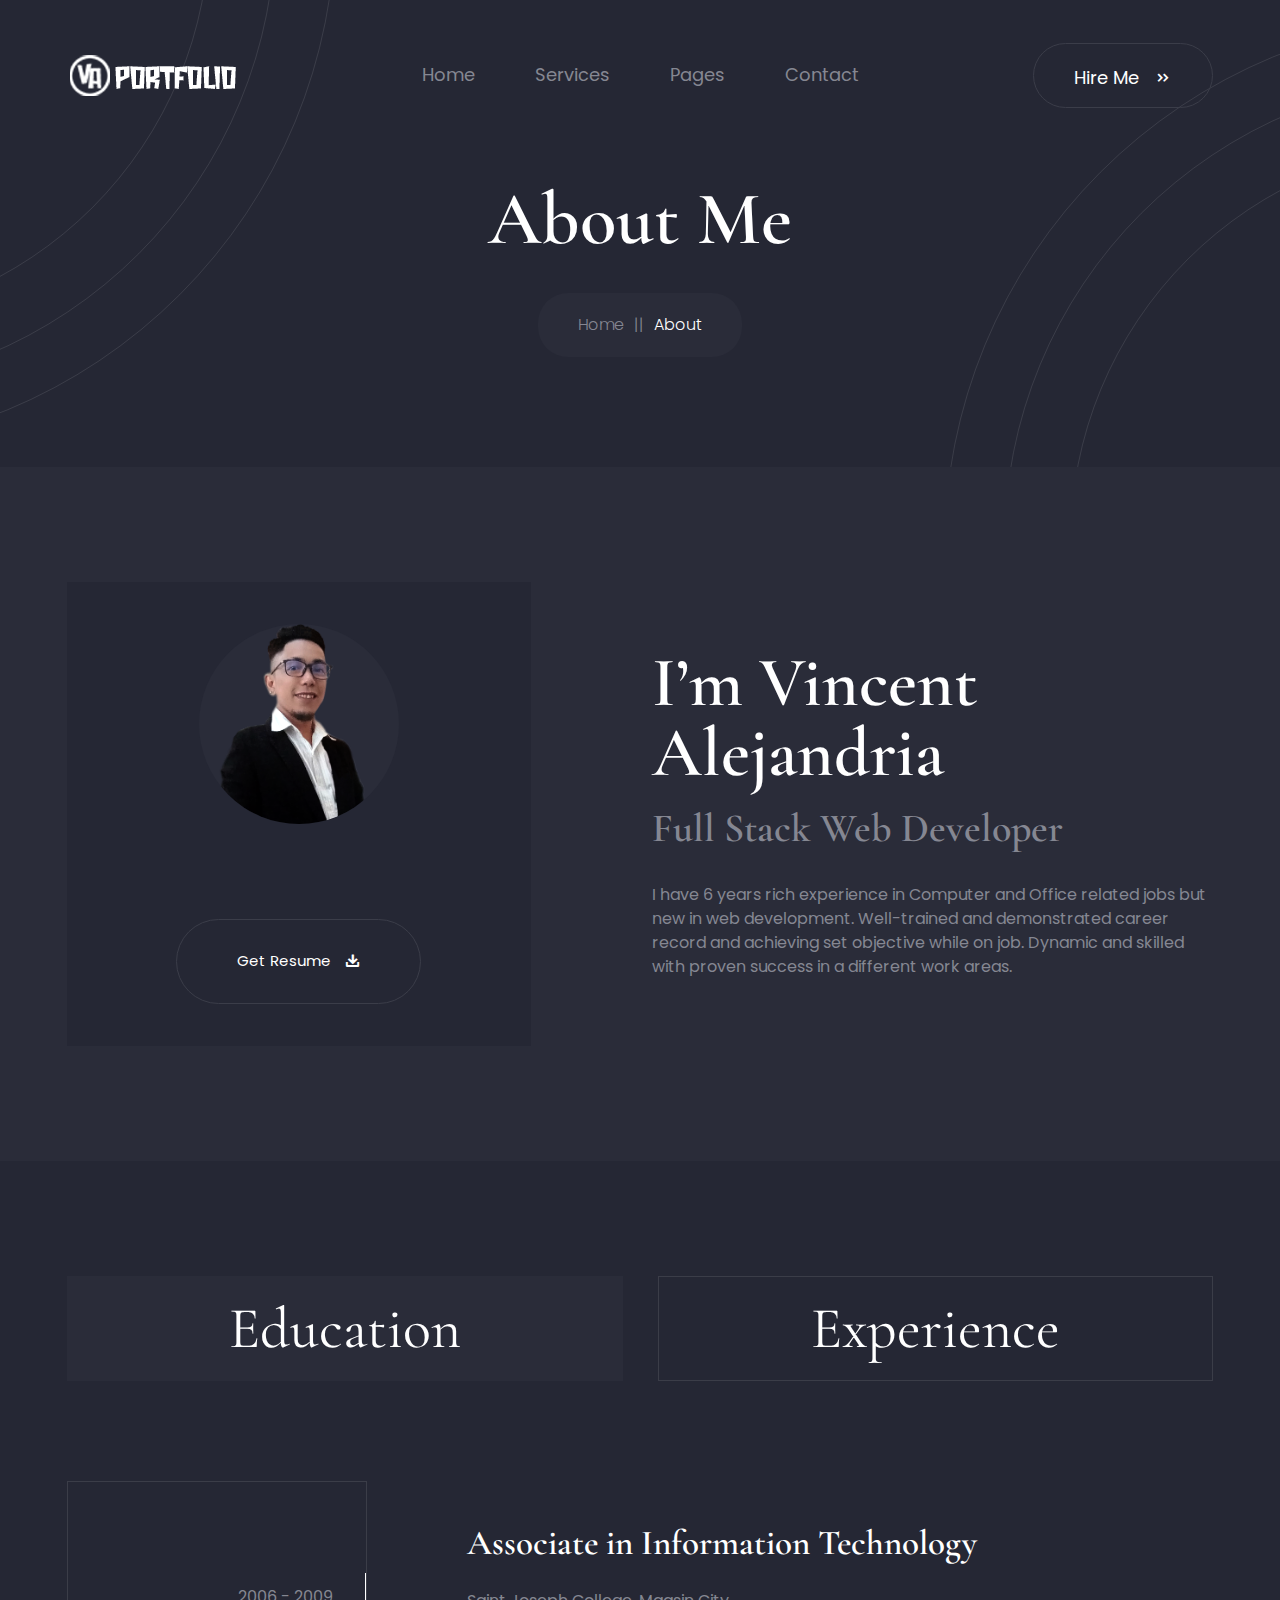
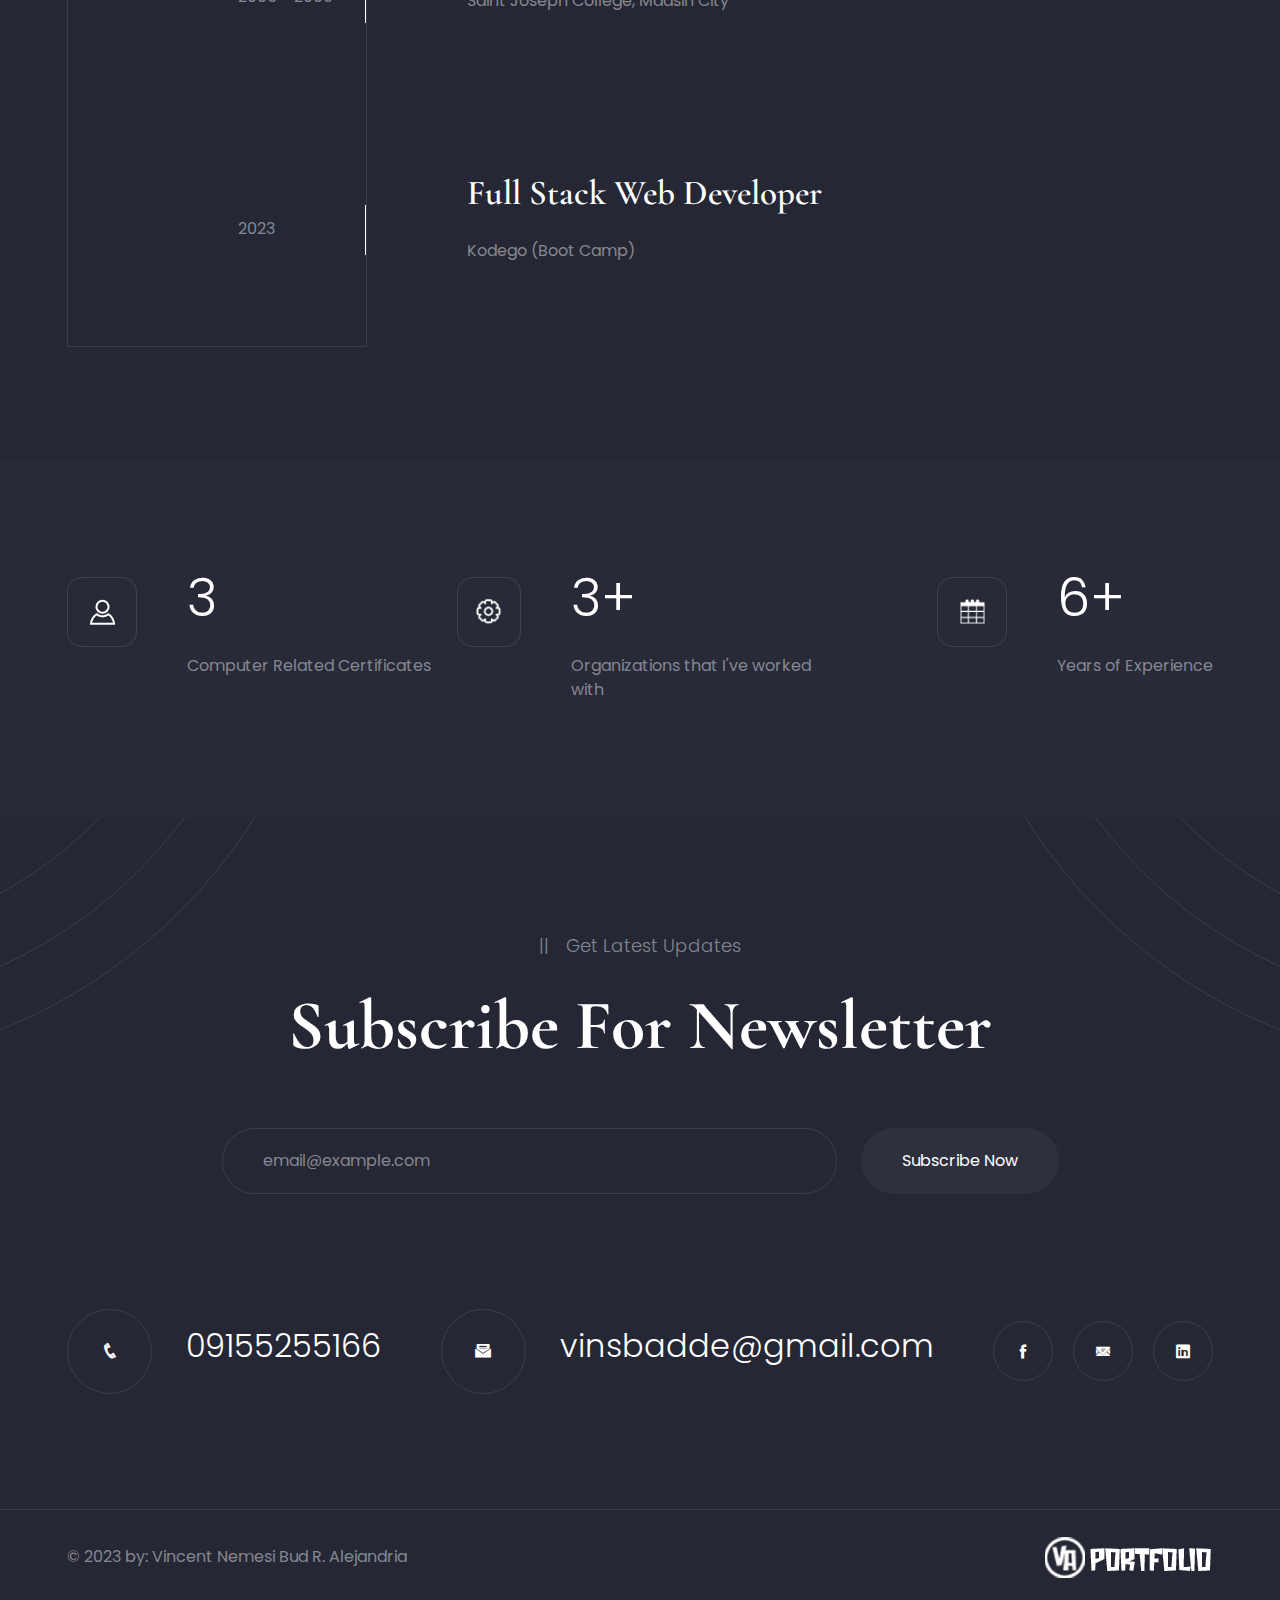
==== about.html @ b2f35c75 "Push" ====
<!DOCTYPE html>
<html lang="zxx">

<head>

    <meta charset="UTF-8">
    <meta http-equiv="X-UA-Compatible" content="IE=edge">
    <title>About</title>
    <meta name="robots" content="noindex, follow" />
    <meta name="description" content="">
    <meta name="viewport" content="width=device-width, initial-scale=1.0">
    <!-- Favicon -->
    <link rel="shortcut icon" type="image/x-icon" href="assets/images/myfav.png" />

    <!-- CSS
    ============================================ -->

    <!-- Vendor CSS (Contain Bootstrap, Icon Fonts) -->
    <link rel="stylesheet" href="assets/css/vendor/bootstrap.min.css" />
    <link rel="stylesheet" href="assets/css/vendor/icofont.min.css" />

    <!-- Plugin CSS (Global Plugins Files) -->
    <link rel="stylesheet" href="assets/css/plugins/animate.css">
    <link rel="stylesheet" href="assets/css/plugins/swiper-bundle.min.css">
    <link rel="stylesheet" href="assets/css/plugins/venobox.min.css" />

    <!-- Style CSS -->
    <link rel="stylesheet" href="assets/css/style.css">
    
    <!-- Minify Version -->
    <!-- <link rel="stylesheet" href="assets/css/vendor/vendor.min.css">
    <link rel="stylesheet" href="assets/css/plugins/plugins.min.css">
    <link rel="stylesheet" href="assets/css/style.min.css"> -->

</head>

<body>

    <main class="main-wrapper">
        <!-- .....:::::: Start Header Section :::::.... -->
        <header class="header-section sticky-header d-none d-lg-block">
            <div class="header-wrapper">
                <div class="container">
                    <div class="row justify-content-between align-items-center">
                        <div class="col">
                            <!-- Start Header Logo -->
                            <a href="index.html" class="header-logo">
                                <img src="assets/images/logo/logo.png" alt="">
                            </a>
                            <!-- End Header Logo -->
                        </div>
                        <div class="col-auto">
                            <!-- Start Header Menu -->
                            <ul class="header-nav">
                                <li><a href="index.html">Home</a></li>
                                <li class="has-dropdown">
                                    <a href="service-details.html">Services</a>
                                </li>
                                
                                <li class="has-dropdown">
                                    <a href="#">Pages</a>
                                    <ul class="submenu">
                                        <li><a href="about.html">About</a></li>
                                    <li><a href="project-list.html">Projects</a></li>
                                 
                                    </ul>
                                </li>
                                <li><a href="contact.html">Contact</a></li>
                            </ul>
                            <!-- End Header Menu -->
                        </div>
                        <div class="col">
                            <div class="header-btn-link text-end">
                                <a href="#" class="btn btn-sm btn-outline-one icon-space-left">Hire Me <i class="icofont-double-right"></i></a>
                            </div>
                        </div>
                    </div>
                </div>
            </div>
        </header>
        <!-- .....:::::: End Header Section :::::.... -->

        <!-- .....:::::: Start Mobile Header Section :::::.... -->
        <div class="mobile-header d-block d-lg-none">
            <div class="container">
                <div class="row align-items-center justify-content-between">
                    <div class="col">
                        <div class="mobile-logo">
                            <a href="index.html"><img src="assets/images/logo/logo.png" alt=""></a>
                        </div>
                    </div>
                    <div class="col">
                        <div class="mobile-action-link text-end">
                            <a href="#mobile-menu-offcanvas" class="offcanvas-toggle offside-menu"><i class="icofont-navigation-menu"></i></a>
                        </div>
                    </div>
                </div>
            </div>
        </div>
        <!-- .....:::::: Start MobileHeader Section :::::.... -->

        <!--  Start Offcanvas Mobile Menu Section -->
        <div id="mobile-menu-offcanvas" class="offcanvas offcanvas-rightside offcanvas-mobile-menu-section">
            <!-- Start Offcanvas Header -->
            <div class="offcanvas-header text-right">
                <button class="offcanvas-close"><i class="icofont-close-line"></i></button>
            </div> <!-- End Offcanvas Header -->
            <!-- Start Offcanvas Mobile Menu Wrapper -->
            <div class="offcanvas-mobile-menu-wrapper">
                <!-- Start Mobile Menu  -->
                <div class="mobile-menu-bottom">
                    <!-- Start Mobile Menu Nav -->
                    <div class="offcanvas-menu">
                        <ul>
                            <li>
                                <a href="index.html"><span>Home</span></a>
                            </li>
                            <li>
                                <a href="#"><span>Services</span></a>
                            </li>
                            <li>
                                <a href="#"><span>Pages</span></a>
                                <ul class="mobile-sub-menu">
                                    <li><a href="about.html">About</a></li>
                                    <li><a href="project-list.html">Projects</a></li>
                                </ul>
                            </li>
                            <li>
                                <a href="contact.html"><span>Contact</span></a>
                            </li>
                        </ul>
                    </div> <!-- End Mobile Menu Nav -->
                </div> <!-- End Mobile Menu -->

                <!-- Start Mobile contact Info -->
                <div class="mobile-contact-info text-center">
                    <ul class="social-link">
                        <li><a target="_blank" href="https://example.com"><i class="icofont-facebook"></i></a>
                        </li>
                        <li><a target="_blank" href="https://example.com"><i class="icofont-email"></i></a>
                        </li>
                        <li><a target="_blank" href="https://example.com"><i class="icofont-skype"></i></a></li>
                    </ul>
                </div>
                <!-- End Mobile contact Info -->

            </div> <!-- End Offcanvas Mobile Menu Wrapper -->
        </div>
        <!-- ...:::: End Offcanvas Mobile Menu Section:::... -->

        <!-- Offcanvas Overlay -->
        <div class="offcanvas-overlay"></div>

        <!-- ...::: Start Breadcrumb Section :::... -->
        <div class="breadcrumb-section section-bg overflow-hidden pos-relative">
            <div class="breadcrumb-shape-top-left"></div>
            <div class="breadcrumb-shape-bottom-right"></div>
            <div class="breadcrumb-box">
                <div class="container">
                    <div class="row">
                        <div class="col-12">
                            <div class="breadcrumb-content">
                                <h2 class="title">About Me</h2>
                                <ul class="breadcrumb-link">
                                    <li><a href="index.html">Home</a></li>
                                    <li class="active" aria-current="page">About</li>
                                </ul>
                            </div>
                        </div>
                    </div>
                </div>
            </div>
        </div>
        <!-- ...::: End Breadcrumb Section :::... -->

        <!-- ...::: Start Vider Info Display Section :::... -->
        <div class="video-info-display-section section-gap-tb-165">
            <div class="video-info-display-box">
                <div class="container">
                    <div class="video-info-display-wrapper">
                        <div class="row align-items-center">
                            <div class="col-xl-5 col-lg-6 col-md-6 col-sm-8 col-10 offset-1 offset-sm-2 offset-md-3 offset-lg-0">
                                <div class="video-card">
                                    <img src="assets/images/portrait/picture-wave-btn.png" class="wave-btn" ></img>

                                    <a href="#" class="btn btn-xl btn-outline-one icon-space-left">Get Resume <i class="icofont-download"></i></a>
                                </div>
                            </div>
                            <div class="col-xl-6 col-lg-6 col-md-8 offset-md-2 offset-lg-0 offset-xl-1">
                                <div class="video-info-content">
                                    <h2 class="title">I’m Vincent Alejandria</h2>

                                    <h3 class="sub-title">
                                        Full Stack Web Developer
                                    </h3>

                                    <p> I have 6 years rich experience 
                                        in Computer and Office related jobs but new in web development. 
                                        Well-trained and demonstrated career record and achieving set objective while 
                                        on job. Dynamic and skilled with proven success in a different work areas.</p>
                                </div>
                            </div>
                        </div>
                    </div>
                </div>
            </div>
        </div>
        <!-- ...::: End Vider Info Display Section :::... -->

        <!-- ...::: Start Resume Info Display Section :::... -->
        <div class="resume-info-display-section  section-gap-tb-165 section-bg">
            <div class="resume-info-display-box">
                <div class="container">
                    <div class="row">
                        <div class="col-12">
                            <ul class="resume-tab nav">
                                <li class="nav-item">
                                    <button class="nav-link active" data-bs-toggle="tab" data-bs-target="#education-tab">Education</button>
                                </li>
                                <li class="nav-item">
                                    <button class="nav-link" data-bs-toggle="tab" data-bs-target="#experience-tab">Experience</button>
                                </li>
                            </ul>
                        </div>
                    </div>
                    <div class="resume-info-display-wrapper">
                        <div class="row">
                            <div class="col-12">
                                <div class="tab-content" id="myTabContent">
                                    <div class="tab-pane fade show active" id="education-tab" role="tabpanel">
                                        <ul class="resume-list">
                                            <!-- Start Resume Tab List Single Item -->
                                            <li class="resume-tab-list-single-item">
                                                <div class="content">
                                                    <div class="left">
                                                        <span class="year">2006 - 2009</span>
                                                    </div>
                                                    <div class="right">
                                                        <h3 class="title">Associate in Information Technology</h3>
                                                        <span class="institute-name">Saint Joseph College, Maasin City</span>
                                                        <p></p>
                                                    </div>
                                                </div>
                                            </li>
                                            <!-- End Resume Tab List Single Item -->
                                            <!-- Start Resume Tab List Single Item -->
                                            <li class="resume-tab-list-single-item">
                                                <div class="content">
                                                    <div class="left">
                                                        <span class="year">2023 </span>
                                                    </div>
                                                    <div class="right">
                                                        <h3 class="title">Full Stack Web Developer </h3>
                                                        <span class="institute-name">Kodego (Boot Camp)</span>
                                                        <p></p>
                                                    </div>
                                                </div>
                                            </li>
                                        </ul>
                                    </div>
                                    <div class="tab-pane fade" id="experience-tab" role="tabpanel">
                                        <ul class="resume-list">
                                            <!-- Start Resume Tab List Single Item -->
                                            <li class="resume-tab-list-single-item">
                                                <div class="content">
                                                    <div class="left">
                                                        <span class="year">2016 - 2018</span>
                                                    </div>
                                                    <div class="right">
                                                        <h3 class="title">Computer Tech/Web Designer</h3>
                                                        <span class="institute-name">C-Tech I.T. Solution</span><br><br>
                                                        <p>My job includes the entire process of defining requirements, visualizing and creating graphics including illustrations, logos, layouts and photos. </p>
                                                        <p>I am also tasked with maintaining computer systems, troubleshooting errors, and repairing the organization's hardware.  </p>
                                                    </div>
                                                </div>
                                            </li>
                                            <!-- End Resume Tab List Single Item -->
                                            <!-- Start Resume Tab List Single Item -->
                                            <li class="resume-tab-list-single-item">
                                                <div class="content">
                                                    <div class="left">
                                                        <span class="year">2015 - 2018</span>
                                                    </div>
                                                    <div class="right">
                                                        <h3 class="title">IT Manager</h3>
                                                        <span class="institute-name">Nomercom BPO</span><br><br>
                                                        <p>I am responsible for maintaining all systems on-site and remotely, including.</p>
                                                        <ul>
                                                            <li>* Identifying and acting on opportunities to improve and update software and systems</li>
                                                            <li>* Running regular checks on network and data security</li>
                                                            <li>* Developing and implementing IT policy and best practice guides for the organisation</li>
                                                            <li>* Designing training programs and workshops for staff</li>
                                                            <li>* Conducting regular system audits</li>
                                                            <li>* Running and sharing regular operation system reports with senior staff</li>
                                                            <li>* Overseeing and determining timeframes for major IT projects including system updates, upgrades, migrations and outages</li>
                                                            <li>* Managing and reporting on allocation of IT budget</li>
                                                            <li>* Providing direction for IT team members</li>
                                                            <li>* Identifying opportunities for team training and skills advancement</li>
                                                        </ul>
                                                    </div>
                                                </div>
                                            </li>
                                            <!-- End Resume Tab List Single Item -->
                                            <!-- Start Resume Tab List Single Item -->
                                            <li class="resume-tab-list-single-item">
                                                <div class="content">
                                                    <div class="left">
                                                        <span class="year">2018 - 2021</span>
                                                    </div>
                                                    <div class="right">
                                                        <h3 class="title">Senior Digital Designer</h3>
                                                        <span class="institute-name">Learn Pac Systems UK</span>
                                                        <p>I am responsible for creating, managing, and producing digital design solutions for a variety of uses: websites, product graphics, email templates, social media graphics, brand campaigns, and photography.</p>
                                                    </div>
                                                </div>
                                            </li>
                                            <!-- End Resume Tab List Single Item -->
                                        </ul>
                                    </div>
                                </div>
                            </div>
                        </div>
                    </div>
                </div>
            </div>
        </div>
        <!-- ...::: End Resume Info Display Section :::... -->

        <!-- ...::: Start Counter Display Section :::... -->
        <div class="counter-display-section section-gap-tb-165 section-bg-2">
            <div class="counter-display-wrapper">
                <div class="container">
                    <div class="row justify-content-center justify-content-sm-start">
                        <div class="d-block d-md-flex justify-content-md-start col-12 col-sm-4 col-md-4">
                            <!-- Start Counterup Single Item -->
                            <div class="counterup-single-item">
                                <div class="icon">
                                    <img src="assets/images/icon/counterup-icon-1.png" alt="">
                                </div>
                                <div class="content">
                                    <h2 class="number"><span class="counter">3</span></h2>
                                    <span class="text">Computer Related Certificates</span>
                                </div>
                            </div>
                            <!-- End Counterup Single Item -->
                        </div>
                        <div class="d-block d-md-flex justify-content-md-center col-12 col-sm-4 col-md-4">
                            <!-- Start Counterup Single Item -->
                            <div class="counterup-single-item">
                                <div class="icon">
                                    <img src="assets/images/icon/counterup-icon-2.png" alt="">
                                </div>
                                <div class="content">
                                    <h2 class="number"><span class="counter">3</span>+</h2>
                                    <span class="text">Organizations that I've worked with</span>
                                </div>
                            </div>
                            <!-- End Counterup Single Item -->
                        </div>
                        <div class="d-block d-md-flex justify-content-md-end col-12 col-sm-4 col-md-4">
                            <!-- Start Counterup Single Item -->
                            <div class="counterup-single-item">
                                <div class="icon">
                                    <img src="assets/images/icon/counterup-icon-3.png" alt="">
                                </div>
                                <div class="content">
                                    <h2 class="number"><span class="counter">6</span>+</h2>
                                    <span class="text">Years of Experience</span>
                                </div>
                            </div>
                            <!-- End Counterup Single Item -->
                        </div>
                    </div>
                </div>
            </div>
        </div>
        <!-- ...::: End Counter Display Section :::... -->
  

        <!-- ...::: Start Footer Section :::... -->
        <footer class="footer-section section-bg overflow-hidden pos-relative">
            <div class="footer-inner-shape-top-left"></div>
            <div class="footer-inner-shape-top-right"></div>
            <div class="footer-section-top section-gap-t-165">
                <div class="container">
                    <div class="row">
                        <div class="col-12">
                            <!-- Start Section Content -->
                            <div class="section-content pos-relative text-center">
                                <span class="section-tag">Get Latest Updates</span>
                                <h2 class="section-title">Subscribe For Newsletter</h2>
                            </div>
                            <!-- End Section Content -->
                        </div>
                    </div>
                    <div class="footer-top-wrapper text-center">
                        <div class="row">
                            <div class="col-12">
                                <form action="#" class="footer-newsletter">
                                    <input type="email" placeholder="email@example.com">
                                    <button class="submit-btn" type="submit">Subscribe Now</button>
                                </form>
                            </div>
                        </div>
                    </div>
                </div>
            </div>
            <div class="footer-center section-gap-tb-165">
                <div class="container">
                    <div class="row justify-content-between align-items-center mb-n5">
                        <div class="col-auto mb-5">
                            <!-- Start Single Footer Info -->
                            <div class="footer-single-info">
                                <a href="tel:+639155255166" class="info-box">
                                    <span class="icon"><i class="icofont-phone"></i></span>
                                    <span class="text">09155255166</span>
                                </a>
                            </div>
                            <!-- Start Single Footer Info -->
                        </div>
                        <div class="col-auto mb-5">
                            <!-- Start Single Footer Info -->
                            <div class="footer-single-info">
                                <a href="mailto:vinsbadde@gmail.com" class="info-box">
                                    <span class="icon"><i class="icofont-envelope-open"></i></span>
                                    <span class="text">vinsbadde@gmail.com</span>
                                </a>
                            </div>
                            <!-- Start Single Footer Info -->
                        </div>
                        <div class="col-auto mb-5">
                            <!-- Start Single Footer Info -->
                            <div class="footer-single-info">
                                <ul class="social-link">
                                    <li><a href="https://www.example.com" target="_blank"><i class="icofont-facebook"></i></a></li>
                                    <li><a href="https://www.example.com" target="_blank"><i class="icofont-email"></i></a></li>
                                    <li><a href="https://www.example.com" target="_blank"><i class="icofont-linkedin"></i></a></li>
                                </ul>
                            </div>
                            <!-- Start Single Footer Info -->
                        </div>
                    </div>
                </div>
            </div>
            <div class="footer-bottom">
                <div class="container">
                    <div class="row justify-content-center justify-content-md-between align-items-center flex-column-reverse flex-md-row">
                        <div class="col-auto">
                            <div class="footer-copyright">
                                <p class="copyright-text">&copy; 2023 <a href="index.html"></a> by: Vincent Nemesi Bud R. Alejandria </p>
                            </div>
                        </div>
                        <div class="col-auto">
                            <a href="index.html" class="footer-logo">
                                <div class="logo">
                                    <img src="assets/images/logo/logo.png" alt="">
                                </div>
                            </a>
                        </div>
                    </div>
                </div>
            </div>
        </footer>
        <!-- ...::: End Footer Section :::... -->

        <!-- material-scrolltop button -->
        <button class="material-scrolltop" type="button"></button>
    </main>

    <!-- Global Vendor, plugins JS -->

    <!-- JS Files
    ============================================ -->
    <!-- Global Vendor, plugins JS -->

    <!-- Vendor JS -->
    <script src="assets/js/vendor/modernizr-3.11.2.min.js"></script>
    <script src="assets/js/vendor/jquery-3.6.0.min.js"></script>
    <script src="assets/js/vendor/jquery-migrate-3.3.2.min.js"></script>
    <script src="assets/js/vendor/bootstrap.bundle.min.js"></script>
    
    <!--Plugins JS-->
    <script src="assets/js/plugins/swiper-bundle.min.js"></script>
    <script src="assets/js/plugins/jquery.appear.min.js"></script>
    <script src="assets/js/plugins/venobox.min.js"></script>
    <script src="assets/js/plugins/jquery.waypoints.js"></script>
    <script src="assets/js/plugins/images-loaded.min.js"></script>
    <script src="assets/js/plugins/isotope.pkgd.min.js"></script>
    <script src="assets/js/plugins/counter.js"></script>
    <script src="assets/js/plugins/ajax-mail.js"></script>
    <script src="assets/js/plugins/material-scrolltop.js"></script>

    <!-- Minify Version -->
    <!-- <script src="assets/js/vendor.min.js"></script>
    <script src="assets/js/plugins.min.js"></script> -->

    <!--Main JS (Common Activation Codes)-->
    <script src="assets/js/main.js"></script>

</body>

</html>
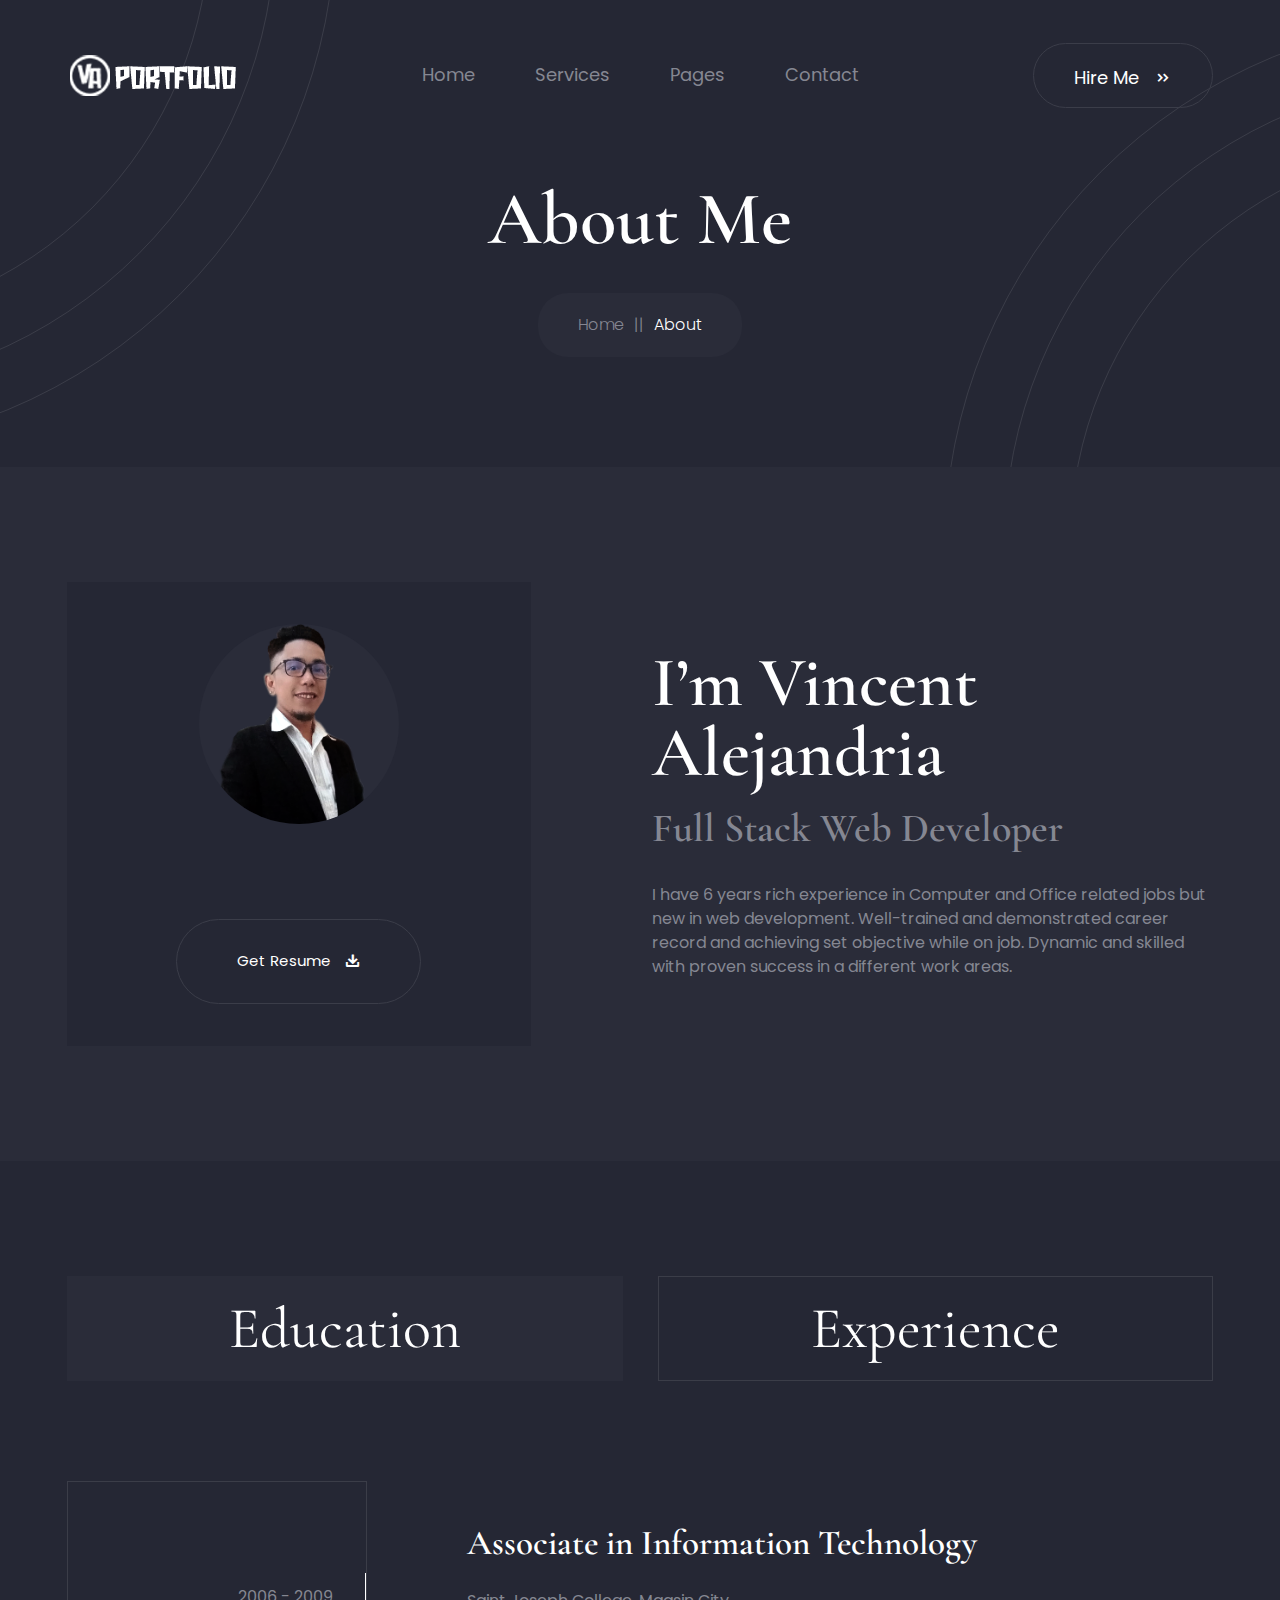
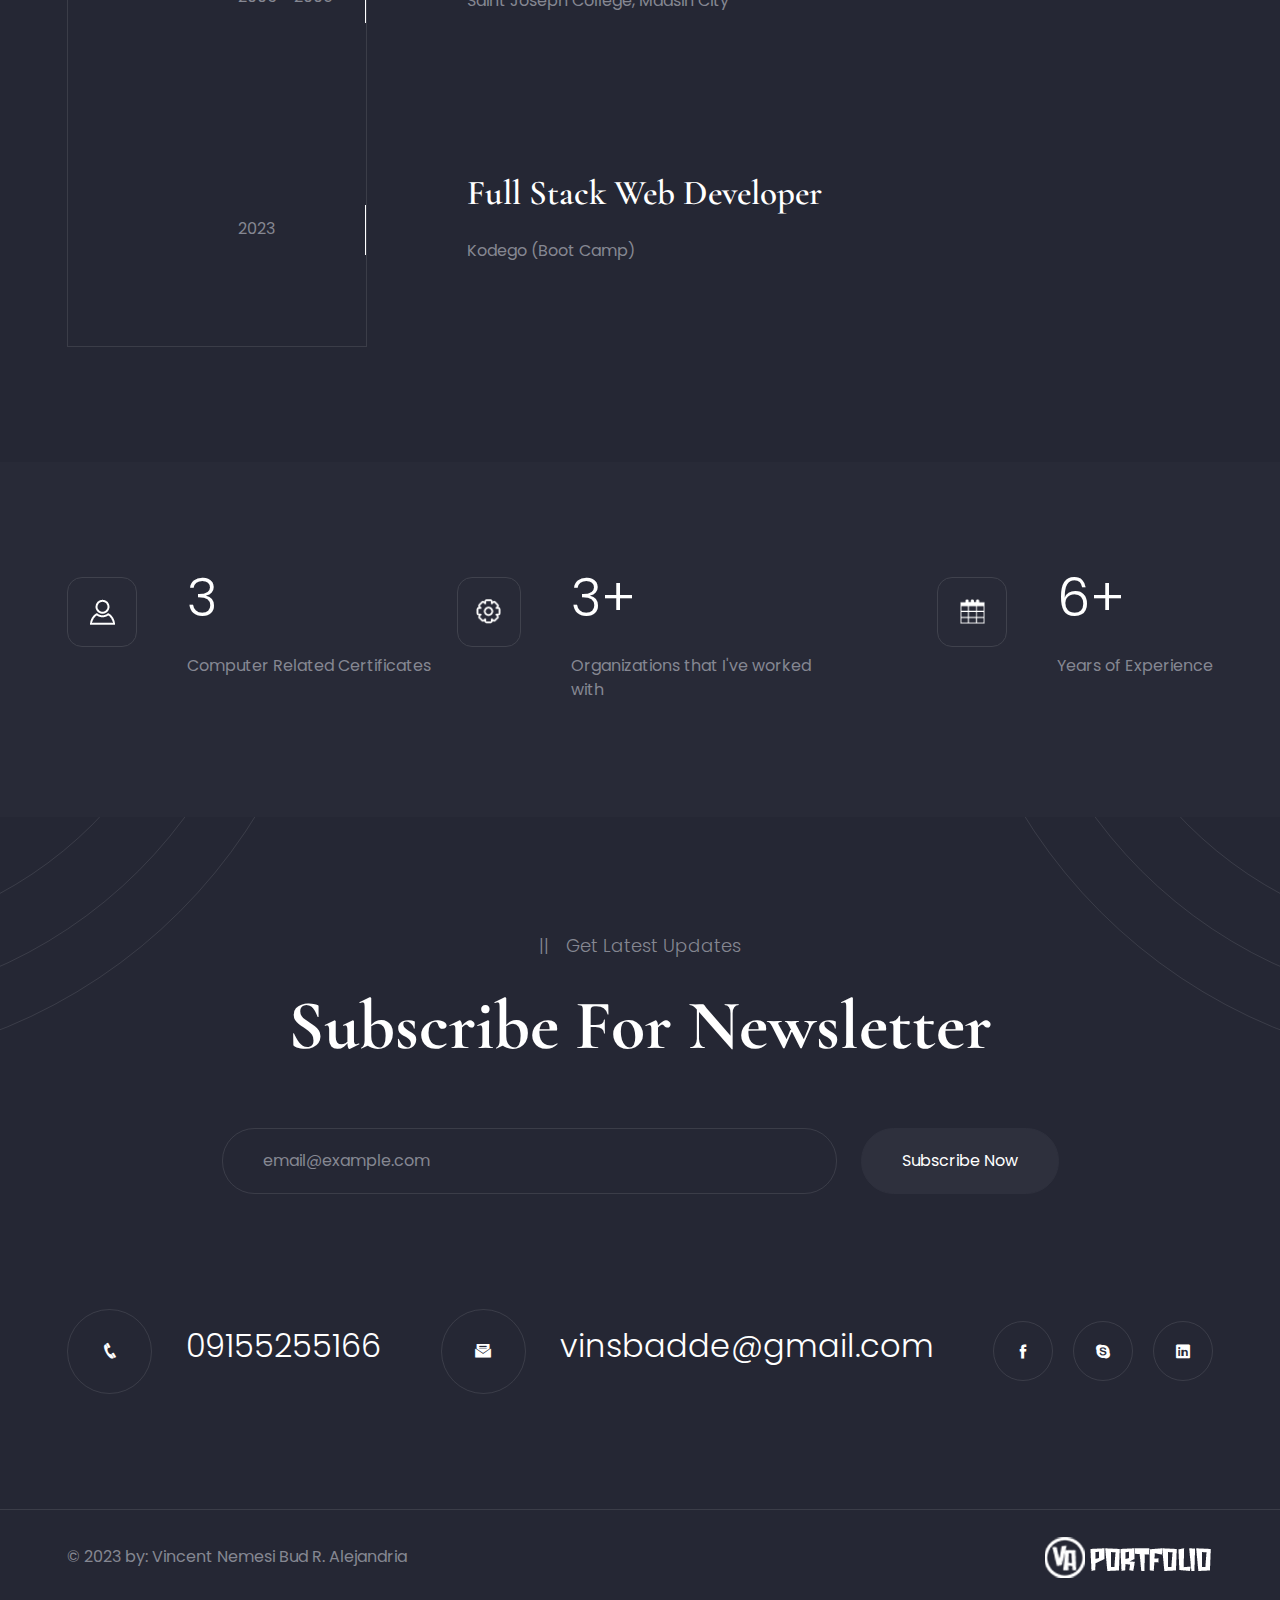
==== commit 9ec0d8cc: "updated" ====
--- a/about.html
+++ b/about.html
@@ -116,7 +116,7 @@
                                 <a href="index.html"><span>Home</span></a>
                             </li>
                             <li>
-                                <a href="#"><span>Services</span></a>
+                                <a href="service-details.html"><span>Services</span></a>
                             </li>
                             <li>
                                 <a href="#"><span>Pages</span></a>
@@ -135,11 +135,11 @@
                 <!-- Start Mobile contact Info -->
                 <div class="mobile-contact-info text-center">
                     <ul class="social-link">
-                        <li><a target="_blank" href="https://example.com"><i class="icofont-facebook"></i></a>
+                        <li><a target="_blank" href="https://www.facebook.com/nEmEsiBAD"><i class="icofont-facebook"></i></a>
                         </li>
-                        <li><a target="_blank" href="https://example.com"><i class="icofont-email"></i></a>
+                        <li><a target="_blank" href="https://www.gmail.com"><i class="icofont-email"></i></a>
                         </li>
-                        <li><a target="_blank" href="https://example.com"><i class="icofont-skype"></i></a></li>
+                        <li><a target="_blank" href="https://www.linkedin.com/in/vins-alejandria-89781855/"><i class="icofont-linkedin"></i></a></li>
                     </ul>
                 </div>
                 <!-- End Mobile contact Info -->
@@ -432,9 +432,9 @@
                             <!-- Start Single Footer Info -->
                             <div class="footer-single-info">
                                 <ul class="social-link">
-                                    <li><a href="https://www.example.com" target="_blank"><i class="icofont-facebook"></i></a></li>
-                                    <li><a href="https://www.example.com" target="_blank"><i class="icofont-email"></i></a></li>
-                                    <li><a href="https://www.example.com" target="_blank"><i class="icofont-linkedin"></i></a></li>
+                                    <li><a href="https://www.facebook.com/nEmEsiBAD" target="_blank"><i class="icofont-facebook"></i></a></li>
+                                    <li><a href="https://join.skype.com/invite/sDmRoqXuULU7" target="_blank"><i class="icofont-skype"></i></a></li>
+                                    <li><a href="https://www.linkedin.com/in/vins-alejandria-89781855/" target="_blank"><i class="icofont-linkedin"></i></a></li>
                                 </ul>
                             </div>
                             <!-- Start Single Footer Info -->
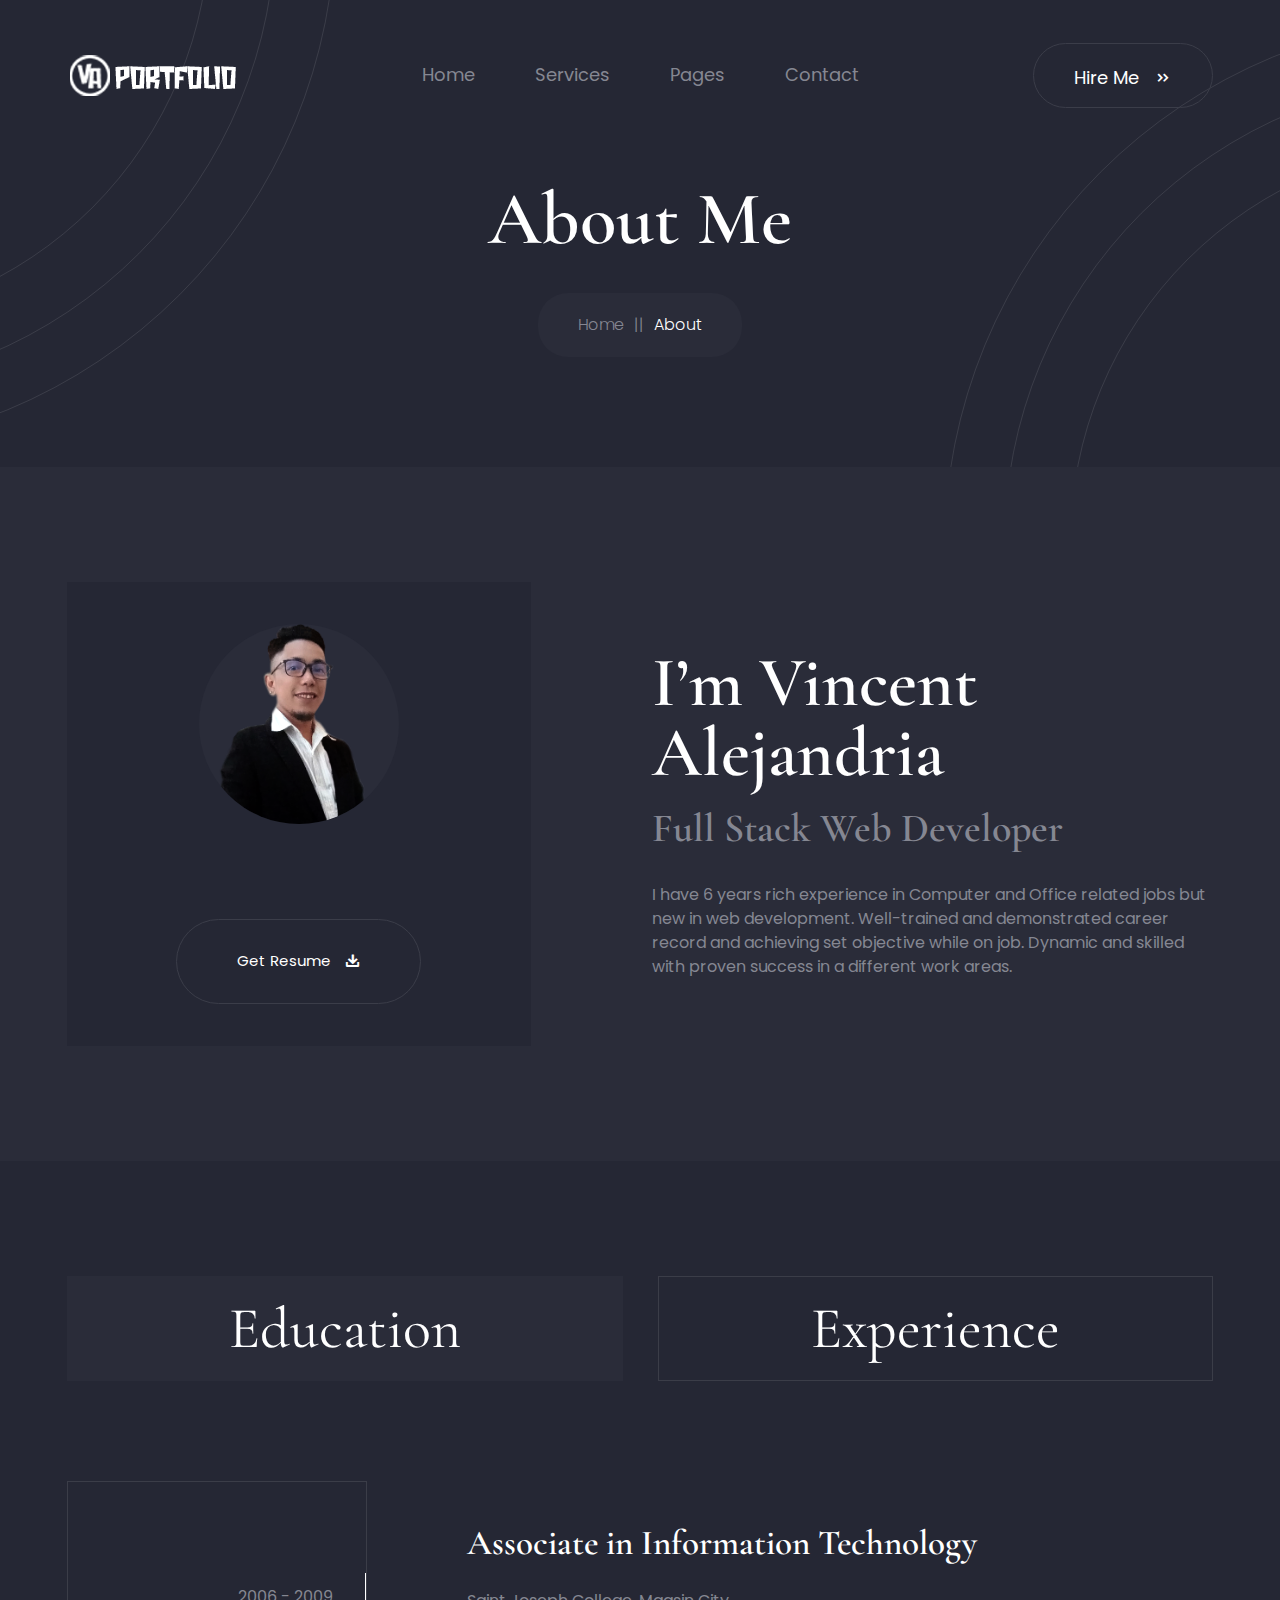
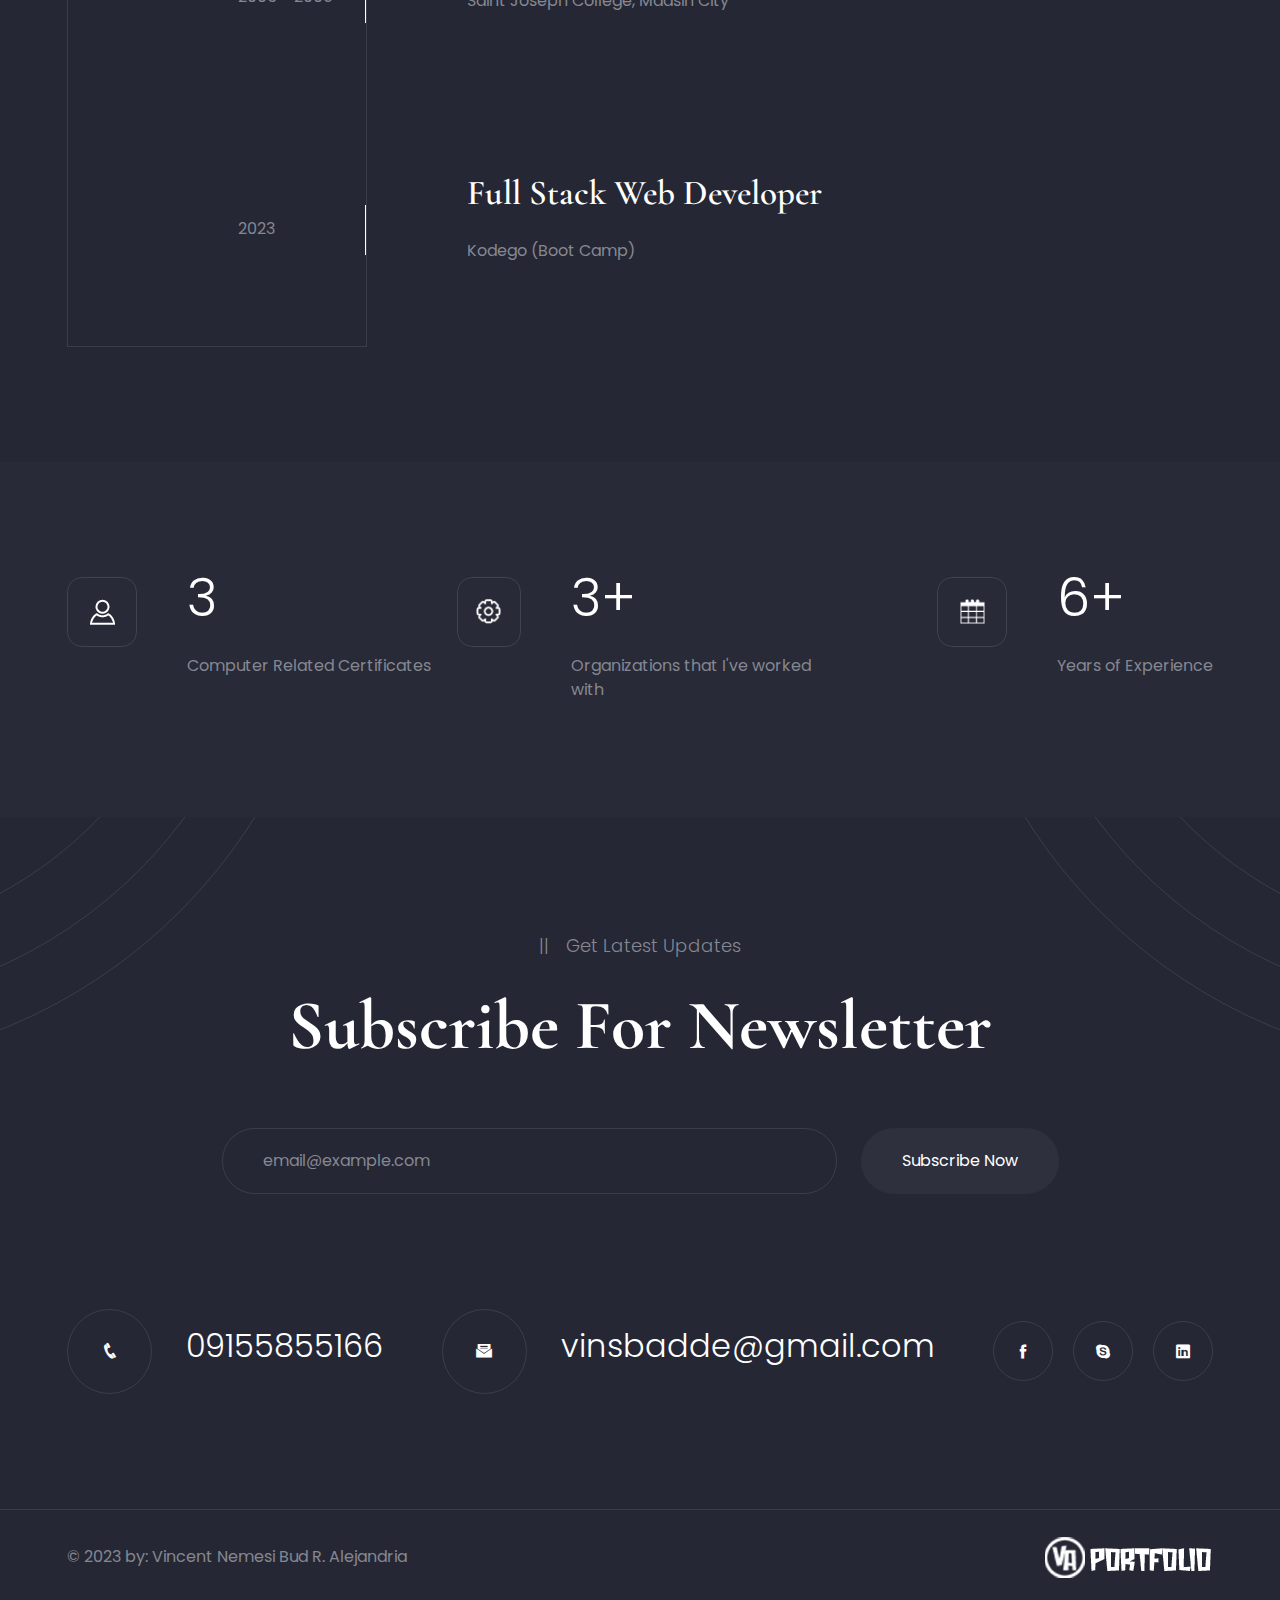
==== commit 3834f5d0: "commit" ====
--- a/about.html
+++ b/about.html
@@ -183,7 +183,7 @@
                                 <div class="video-card">
                                     <img src="assets/images/portrait/picture-wave-btn.png" class="wave-btn" ></img>
 
-                                    <a href="#" class="btn btn-xl btn-outline-one icon-space-left">Get Resume <i class="icofont-download"></i></a>
+                                    <a href="assets/resume/vincentresume.pdf" class="btn btn-xl btn-outline-one icon-space-left" download>Get Resume <i class="icofont-download"></i></a>
                                 </div>
                             </div>
                             <div class="col-xl-6 col-lg-6 col-md-8 offset-md-2 offset-lg-0 offset-xl-1">
@@ -411,9 +411,9 @@
                         <div class="col-auto mb-5">
                             <!-- Start Single Footer Info -->
                             <div class="footer-single-info">
-                                <a href="tel:+639155255166" class="info-box">
+                                <a href="tel:+639155855166" class="info-box">
                                     <span class="icon"><i class="icofont-phone"></i></span>
-                                    <span class="text">09155255166</span>
+                                    <span class="text">09155855166</span>
                                 </a>
                             </div>
                             <!-- Start Single Footer Info -->
